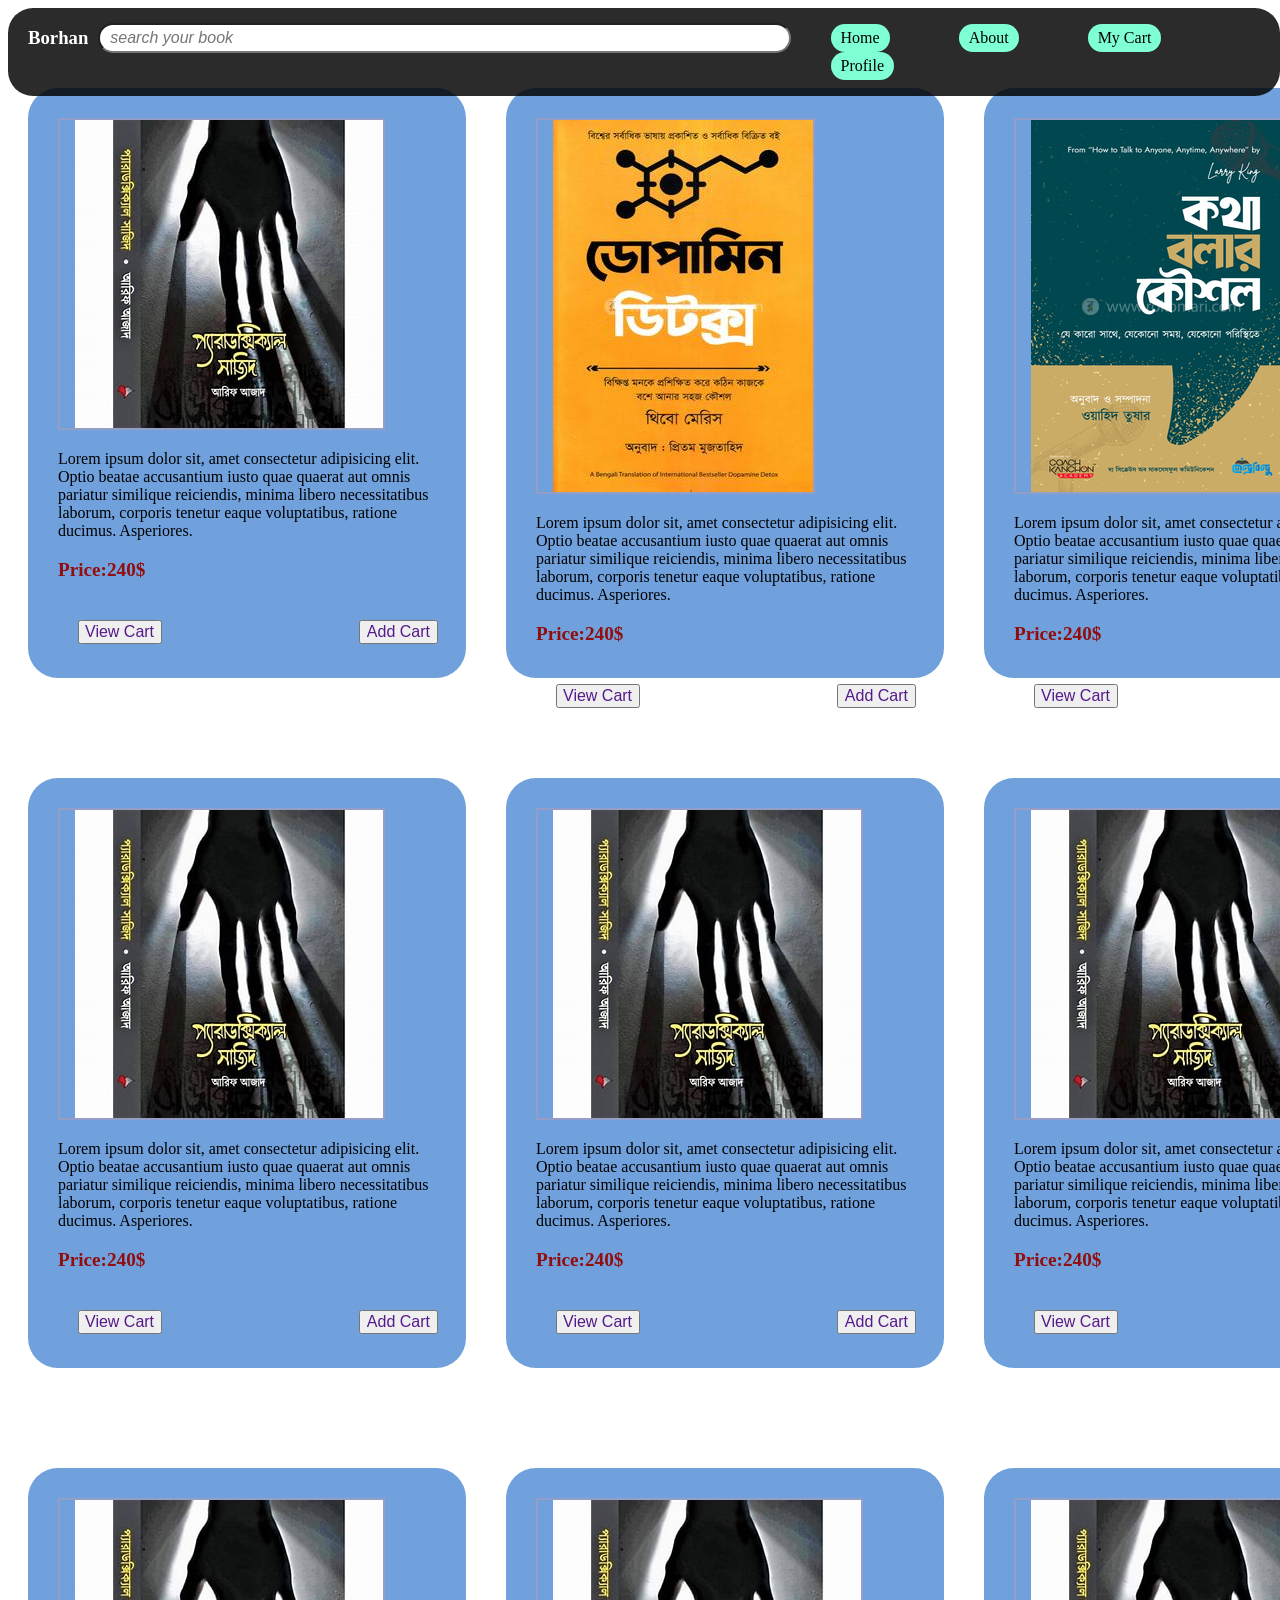
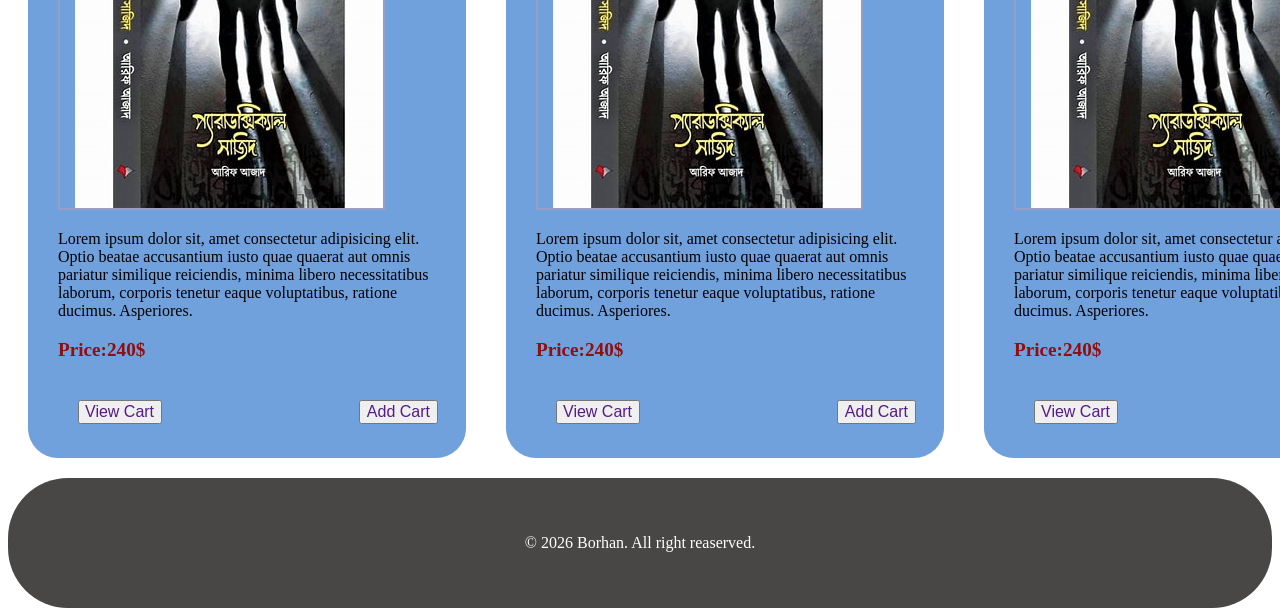
==== index.html @ c6078ad2 "first commit" ====
<!doctype html>
<html lang="en">
  <head>
    <meta charset="UTF-8" />
    <meta name="viewport" content="width=device-width, initial-scale=1.0" />
    <title>Borhan Class work 31</title>
    <link rel="stylesheet" href="./style.css" />
  </head>
  <body>
    <header>
     <h3>Borhan</h3>
     <input type="search" placeholder="search your book" id="search">
            <nav>
                <ul>
                    <li><a href="">Home</a></li>
                    <li><a href="">About</a></li>
                    <li><a href="">My Cart</a></li>
                    <li><a href="">Profile</a></li>
                </ul>
            </nav>
        
    </header>
    <div class="alldiv" >
    <section>
      <div class="bookcart">
        <img src="./paradoxicla sazid.jpg" alt="Paradoxicla Sazid" />
        <p>
          Lorem ipsum dolor sit, amet consectetur adipisicing elit. Optio beatae
          accusantium iusto quae quaerat aut omnis pariatur similique
          reiciendis, minima libero necessitatibus laborum, corporis tenetur
          eaque voluptatibus, ratione ducimus. Asperiores.
        </p>
        <p id="price"><b>Price:240$</b></p>
        <div class="button">
          <button class="button1">
            <a href="">View Cart</a>
          </button>
          <button>
            <a href="">Add Cart</a>
          </button>
        </div>
      </div>
    </section>
     <section>
      <div class="bookcart">
        <img src="./Dopamine_Detox_-Thibaut_Meurisse-7b8bc-243389.jpg" alt="Paradoxicla Sazid" />
        <p>
          Lorem ipsum dolor sit, amet consectetur adipisicing elit. Optio beatae
          accusantium iusto quae quaerat aut omnis pariatur similique
          reiciendis, minima libero necessitatibus laborum, corporis tenetur
          eaque voluptatibus, ratione ducimus. Asperiores.
        </p>
        <p id="price"><b>Price:240$</b></p>
        <div class="button">
          <button class="button1">
            <a href="">View Cart</a>
          </button>
          <button>
            <a href="">Add Cart</a>
          </button>
        </div>
      </div>
    </section>
     <section>
      <div class="bookcart">
        <img src="./How_to_Talk_to_Anyone-Larry_King-3ddd3-338046.png" alt="Paradoxicla Sazid" />
        <p>
          Lorem ipsum dolor sit, amet consectetur adipisicing elit. Optio beatae
          accusantium iusto quae quaerat aut omnis pariatur similique
          reiciendis, minima libero necessitatibus laborum, corporis tenetur
          eaque voluptatibus, ratione ducimus. Asperiores.
        </p>
        <p id="price"><b>Price:240$</b></p>
        <div class="button">
          <button class="button1">
            <a href="">View Cart</a>
          </button>
          <button>
            <a href="">Add Cart</a>
          </button>
        </div>
      </div>
    </section>
    </div>

    <div class="alldiv" >
    <section>
      <div class="bookcart">
        <img src="./paradoxicla sazid.jpg" alt="Paradoxicla Sazid" />
        <p>
          Lorem ipsum dolor sit, amet consectetur adipisicing elit. Optio beatae
          accusantium iusto quae quaerat aut omnis pariatur similique
          reiciendis, minima libero necessitatibus laborum, corporis tenetur
          eaque voluptatibus, ratione ducimus. Asperiores.
        </p>
        <p id="price"><b>Price:240$</b></p>
        <div class="button">
          <button class="button1">
            <a href="">View Cart</a>
          </button>
          <button>
            <a href="">Add Cart</a>
          </button>
        </div>
      </div>
    </section>
     <section>
      <div class="bookcart">
        <img src="./paradoxicla sazid.jpg" alt="Paradoxicla Sazid" />
        <p>
          Lorem ipsum dolor sit, amet consectetur adipisicing elit. Optio beatae
          accusantium iusto quae quaerat aut omnis pariatur similique
          reiciendis, minima libero necessitatibus laborum, corporis tenetur
          eaque voluptatibus, ratione ducimus. Asperiores.
        </p>
        <p id="price"><b>Price:240$</b></p>
        <div class="button">
          <button class="button1">
            <a href="">View Cart</a>
          </button>
          <button>
            <a href="">Add Cart</a>
          </button>
        </div>
      </div>
    </section>
     <section>
      <div class="bookcart">
        <img src="./paradoxicla sazid.jpg" alt="Paradoxicla Sazid" />
        <p>
          Lorem ipsum dolor sit, amet consectetur adipisicing elit. Optio beatae
          accusantium iusto quae quaerat aut omnis pariatur similique
          reiciendis, minima libero necessitatibus laborum, corporis tenetur
          eaque voluptatibus, ratione ducimus. Asperiores.
        </p>
        <p id="price"><b>Price:240$</b></p>
        <div class="button">
          <button class="button1">
            <a href="">View Cart</a>
          </button>
          <button>
            <a href="">Add Cart</a>
          </button>
        </div>
      </div>
    </section>
    </div>
    <div class="alldiv" >
    <section>
      <div class="bookcart">
        <img src="./paradoxicla sazid.jpg" alt="Paradoxicla Sazid" />
        <p>
          Lorem ipsum dolor sit, amet consectetur adipisicing elit. Optio beatae
          accusantium iusto quae quaerat aut omnis pariatur similique
          reiciendis, minima libero necessitatibus laborum, corporis tenetur
          eaque voluptatibus, ratione ducimus. Asperiores.
        </p>
        <p id="price"><b>Price:240$</b></p>
        <div class="button">
          <button class="button1">
            <a href="">View Cart</a>
          </button>
          <button>
            <a href="">Add Cart</a>
          </button>
        </div>
      </div>
    </section>
     <section>
      <div class="bookcart">
        <img src="./paradoxicla sazid.jpg" alt="Paradoxicla Sazid" />
        <p>
          Lorem ipsum dolor sit, amet consectetur adipisicing elit. Optio beatae
          accusantium iusto quae quaerat aut omnis pariatur similique
          reiciendis, minima libero necessitatibus laborum, corporis tenetur
          eaque voluptatibus, ratione ducimus. Asperiores.
        </p>
        <p id="price"><b>Price:240$</b></p>
        <div class="button">
          <button class="button1">
            <a href="">View Cart</a>
          </button>
          <button>
            <a href="">Add Cart</a>
          </button>
        </div>
      </div>
    </section>
     <section>
      <div class="bookcart">
        <img src="./paradoxicla sazid.jpg" alt="Paradoxicla Sazid" />
        <p>
          Lorem ipsum dolor sit, amet consectetur adipisicing elit. Optio beatae
          accusantium iusto quae quaerat aut omnis pariatur similique
          reiciendis, minima libero necessitatibus laborum, corporis tenetur
          eaque voluptatibus, ratione ducimus. Asperiores.
        </p>
        <p id="price"><b>Price:240$</b></p>
        <div class="button">
          <button class="button1">
            <a href="">View Cart</a>
          </button>
          <button>
            <a href="">Add Cart</a>
          </button>
        </div>
      </div>
    </section>
    </div>
    <footer>
        <p>&copy; 2026 Borhan. All right reaserved.</p>
    </footer>
  </body>
</html>
---- style.css ----
nav ul{
    
    list-style: none;
}
nav ul li{
    display: inline-block;
    margin-right: 50px;
 }
nav ul li a{
    text-decoration: none;
    display: inline-block;
    padding: 5px 10px;
    color: black;
    background-color: aquamarine;
    border-radius: 20px;
    /*border-right: 1px solid black;*/
    margin-right: 15px;
}
nav ul li a:hover{
    background-color: black;
    color: white;
}
header{
    background-color: rgba(0, 0, 0, 0.832);
    border-radius: 25px;
    color: whiteS;
    display: flex;
    justify-content: space-between;
    position: fixed;
    margin: 0;
}
h3{
    color: white;
    margin-left: 20px;
    margin-right: 10px;
}

#search{
    width: 800px;
    height: 30px;
    margin-top: 15px;
    border-radius: 15px;
    font-size: medium;
    font-style: italic;
    padding: 10px;
}
.bookcart{
    height: 530px;
    width: 400px;
    background-color: rgb(112, 161, 221);
    padding: 30px;
    border-radius: 30px; 
    align-content: center;
    align-items: center;
    padding-right: 8px;
    margin: 20px;
    margin-top: 80px;
}
img{
    border: 2px solid rgb(148, 158, 198);
    padding-left: 15px;
}
.button{
    display: flex;
    justify-content: space-between;
    padding: 20px;
}
.button a{
    text-decoration: none;
    height: 10px;
    font-size: larger;
}
.button a:hover{
    background-color: black;
    color: aliceblue;
    cursor: pointer;
}
.button1{
    padding-left: 5px;
}

#price{
    font-size: larger;
    color: rgb(146, 13, 13);
}
.alldiv{
    display: flex;
    justify-content:space-around;
    
}
footer{
    text-align: center;
   
    background-color: rgba(17, 16, 14, 0.77);
    color: white;
    padding: 40px;
    border-radius: 60px;
}
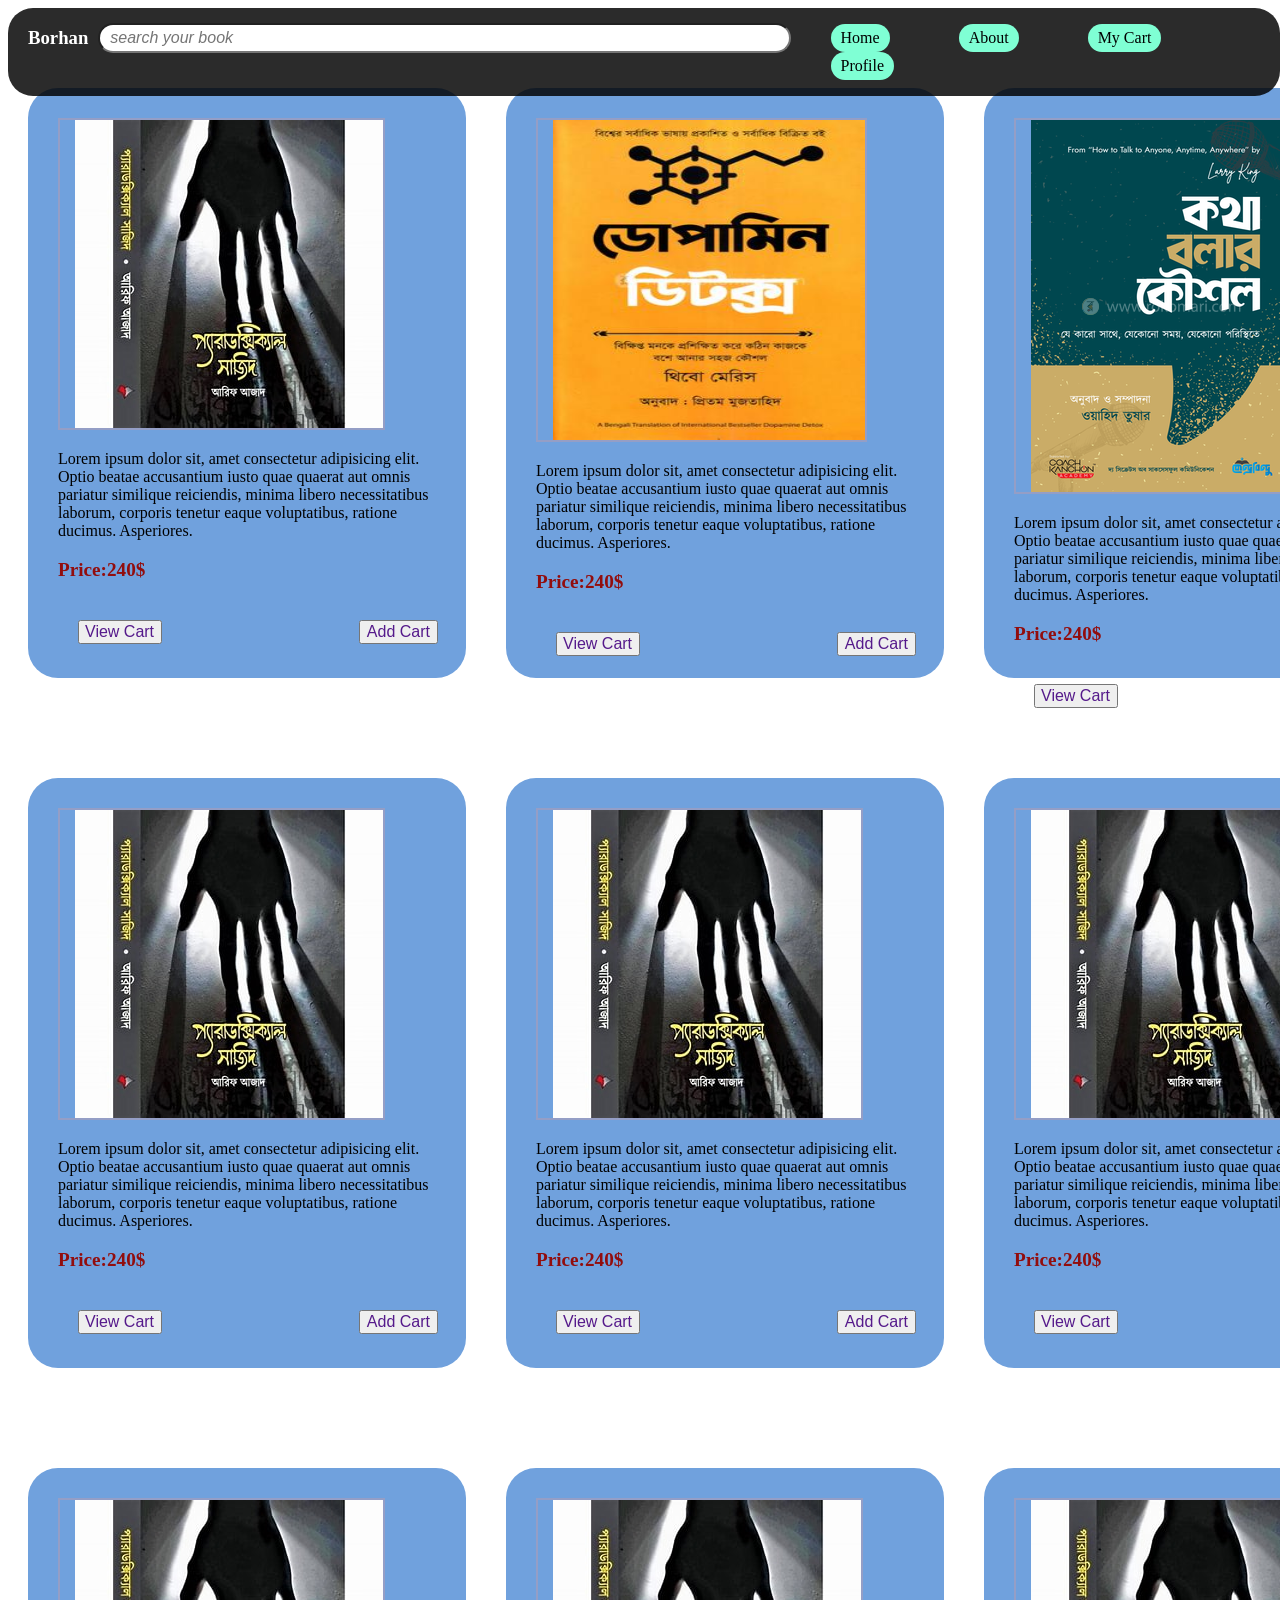
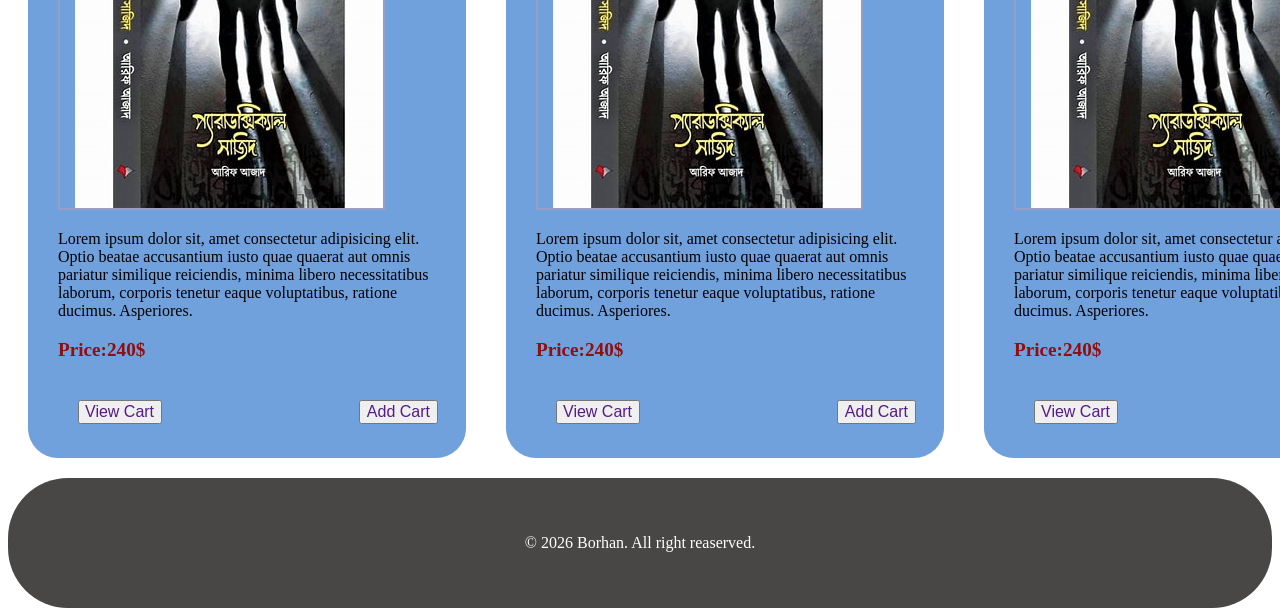
==== commit 9f4f738f: "fix file links" ====
--- a/index.html
+++ b/index.html
@@ -43,7 +43,7 @@
     </section>
      <section>
       <div class="bookcart">
-        <img src="./Dopamine_Detox_-Thibaut_Meurisse-7b8bc-243389.jpg" alt="Paradoxicla Sazid" />
+        <img src="./Dopamine_Detox_-Thibaut_Meurisse-7b8bc-243389.jpg" alt="Paradoxicla Sazid"  height="320px" width="312"/>
         <p>
           Lorem ipsum dolor sit, amet consectetur adipisicing elit. Optio beatae
           accusantium iusto quae quaerat aut omnis pariatur similique
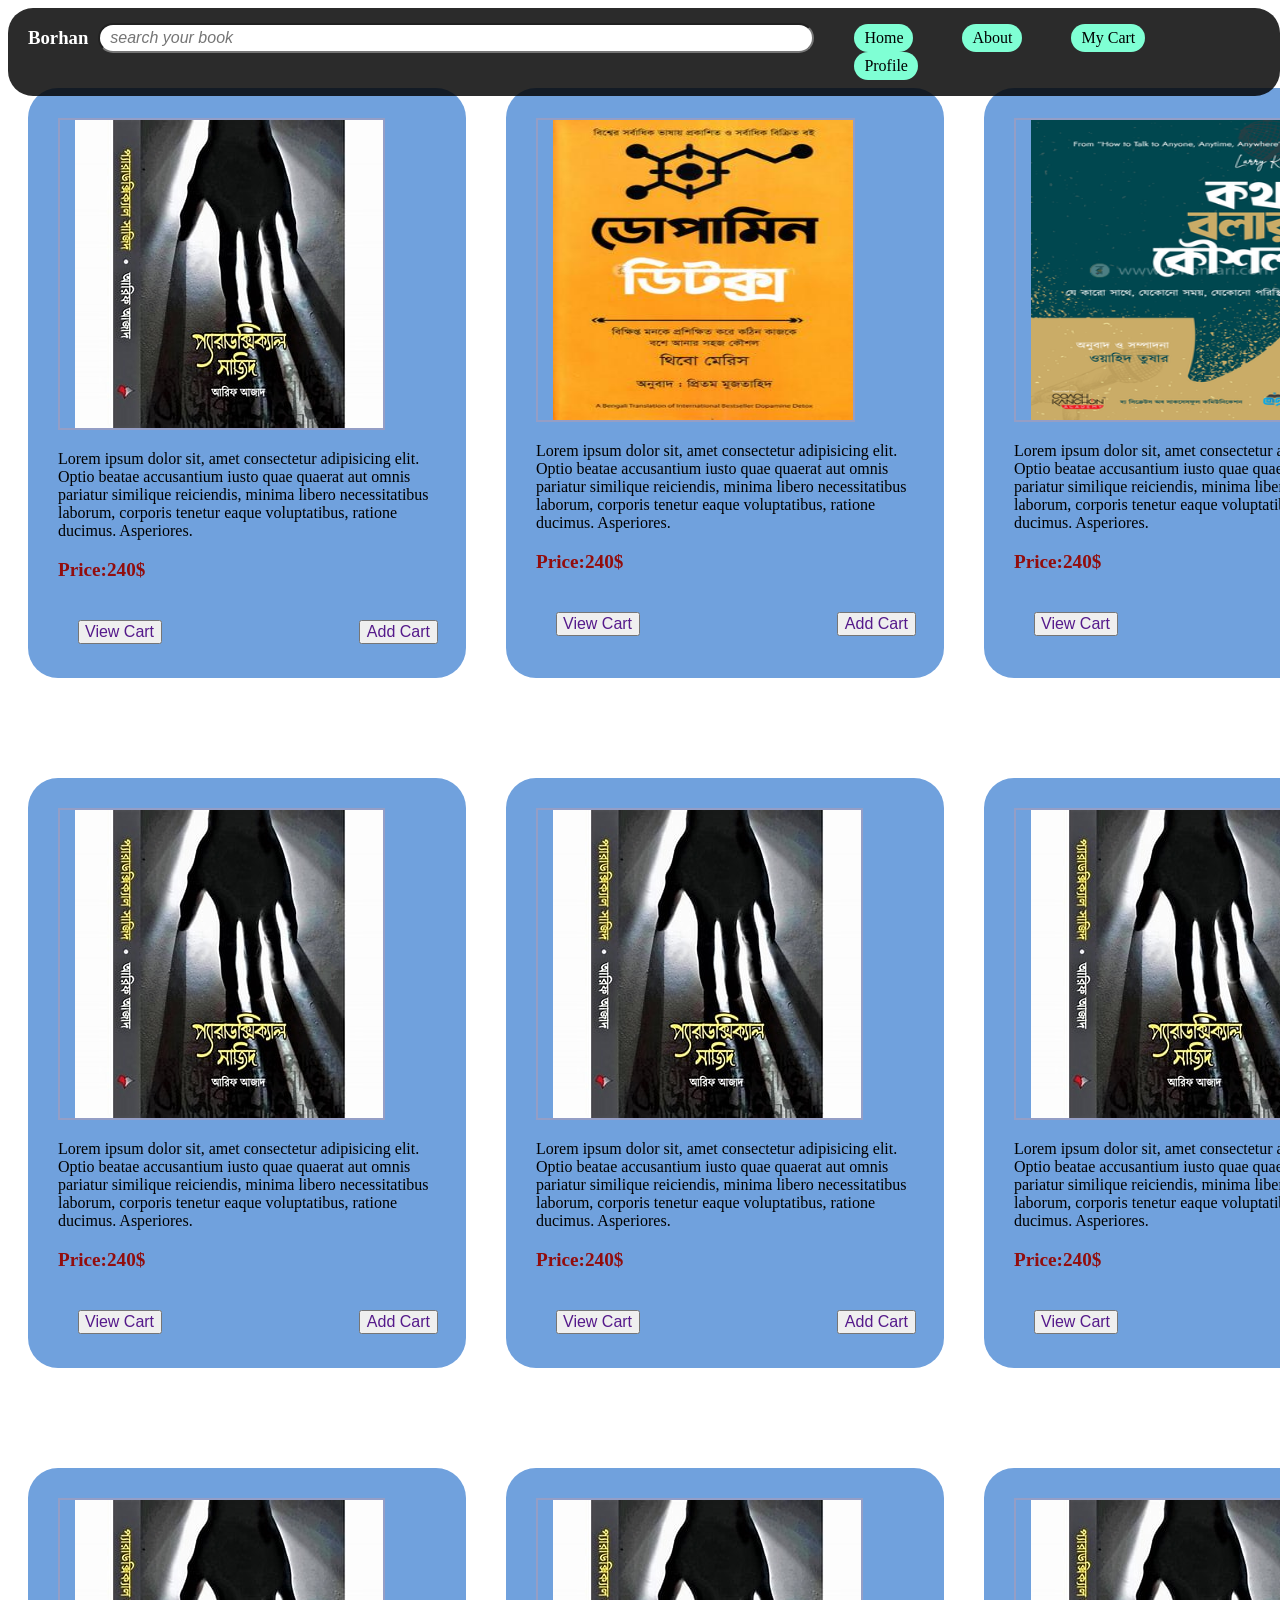
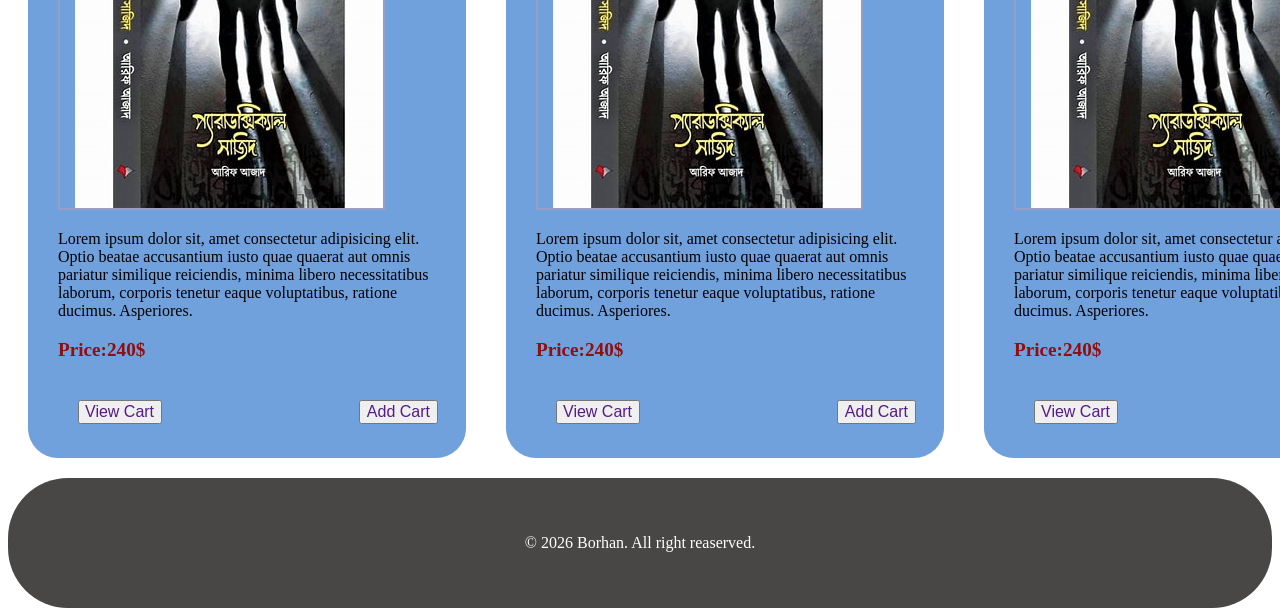
==== commit 259247e6: "Updated HTML and CSS" ====
--- a/index.html
+++ b/index.html
@@ -43,35 +43,35 @@
     </section>
      <section>
       <div class="bookcart">
-        <img src="./Dopamine_Detox_-Thibaut_Meurisse-7b8bc-243389.jpg" alt="Paradoxicla Sazid"  height="320px" width="312"/>
-        <p>
-          Lorem ipsum dolor sit, amet consectetur adipisicing elit. Optio beatae
-          accusantium iusto quae quaerat aut omnis pariatur similique
-          reiciendis, minima libero necessitatibus laborum, corporis tenetur
-          eaque voluptatibus, ratione ducimus. Asperiores.
-        </p>
-        <p id="price"><b>Price:240$</b></p>
-        <div class="button">
-          <button class="button1">
-            <a href="">View Cart</a>
-          </button>
-          <button>
-            <a href="">Add Cart</a>
-          </button>
-        </div>
-      </div>
-    </section>
-     <section>
-      <div class="bookcart">
-        <img src="./How_to_Talk_to_Anyone-Larry_King-3ddd3-338046.png" alt="Paradoxicla Sazid" />
-        <p>
-          Lorem ipsum dolor sit, amet consectetur adipisicing elit. Optio beatae
-          accusantium iusto quae quaerat aut omnis pariatur similique
-          reiciendis, minima libero necessitatibus laborum, corporis tenetur
-          eaque voluptatibus, ratione ducimus. Asperiores.
-        </p>
-        <p id="price"><b>Price:240$</b></p>
-        <div class="button">
+        <img src="./Dopamine_Detox_-Thibaut_Meurisse-7b8bc-243389.jpg" alt="Paradoxicla Sazid"  height="300px" width="300"/>
+        <p>
+          Lorem ipsum dolor sit, amet consectetur adipisicing elit. Optio beatae
+          accusantium iusto quae quaerat aut omnis pariatur similique
+          reiciendis, minima libero necessitatibus laborum, corporis tenetur
+          eaque voluptatibus, ratione ducimus. Asperiores.
+        </p>
+        <p id="price"><b>Price:240$</b></p>
+        <div class="button" style="padding-bottom: 25px;">
+          <button class="button1">
+            <a href="">View Cart</a>
+          </button>
+          <button>
+            <a href="">Add Cart</a>
+          </button>
+        </div>
+      </div>
+    </section>
+     <section>
+      <div class="bookcart">
+        <img src="./How_to_Talk_to_Anyone-Larry_King-3ddd3-338046.png" alt="Paradoxicla Sazid"  height="300px" width="300"/>
+        <p>
+          Lorem ipsum dolor sit, amet consectetur adipisicing elit. Optio beatae
+          accusantium iusto quae quaerat aut omnis pariatur similique
+          reiciendis, minima libero necessitatibus laborum, corporis tenetur
+          eaque voluptatibus, ratione ducimus. Asperiores.
+        </p>
+        <p id="price"><b>Price:240$</b></p>
+        <div class="button"  style="padding-bottom: 25px;">
           <button class="button1">
             <a href="">View Cart</a>
           </button>
--- a/style.css
+++ b/style.css
@@ -5,7 +5,7 @@
 }
 nav ul li{
     display: inline-block;
-    margin-right: 50px;
+    margin-right: 30px;
  }
 nav ul li a{
     text-decoration: none;
@@ -37,7 +37,7 @@
 }
 
 #search{
-    width: 800px;
+    width: 750px;
     height: 30px;
     margin-top: 15px;
     border-radius: 15px;
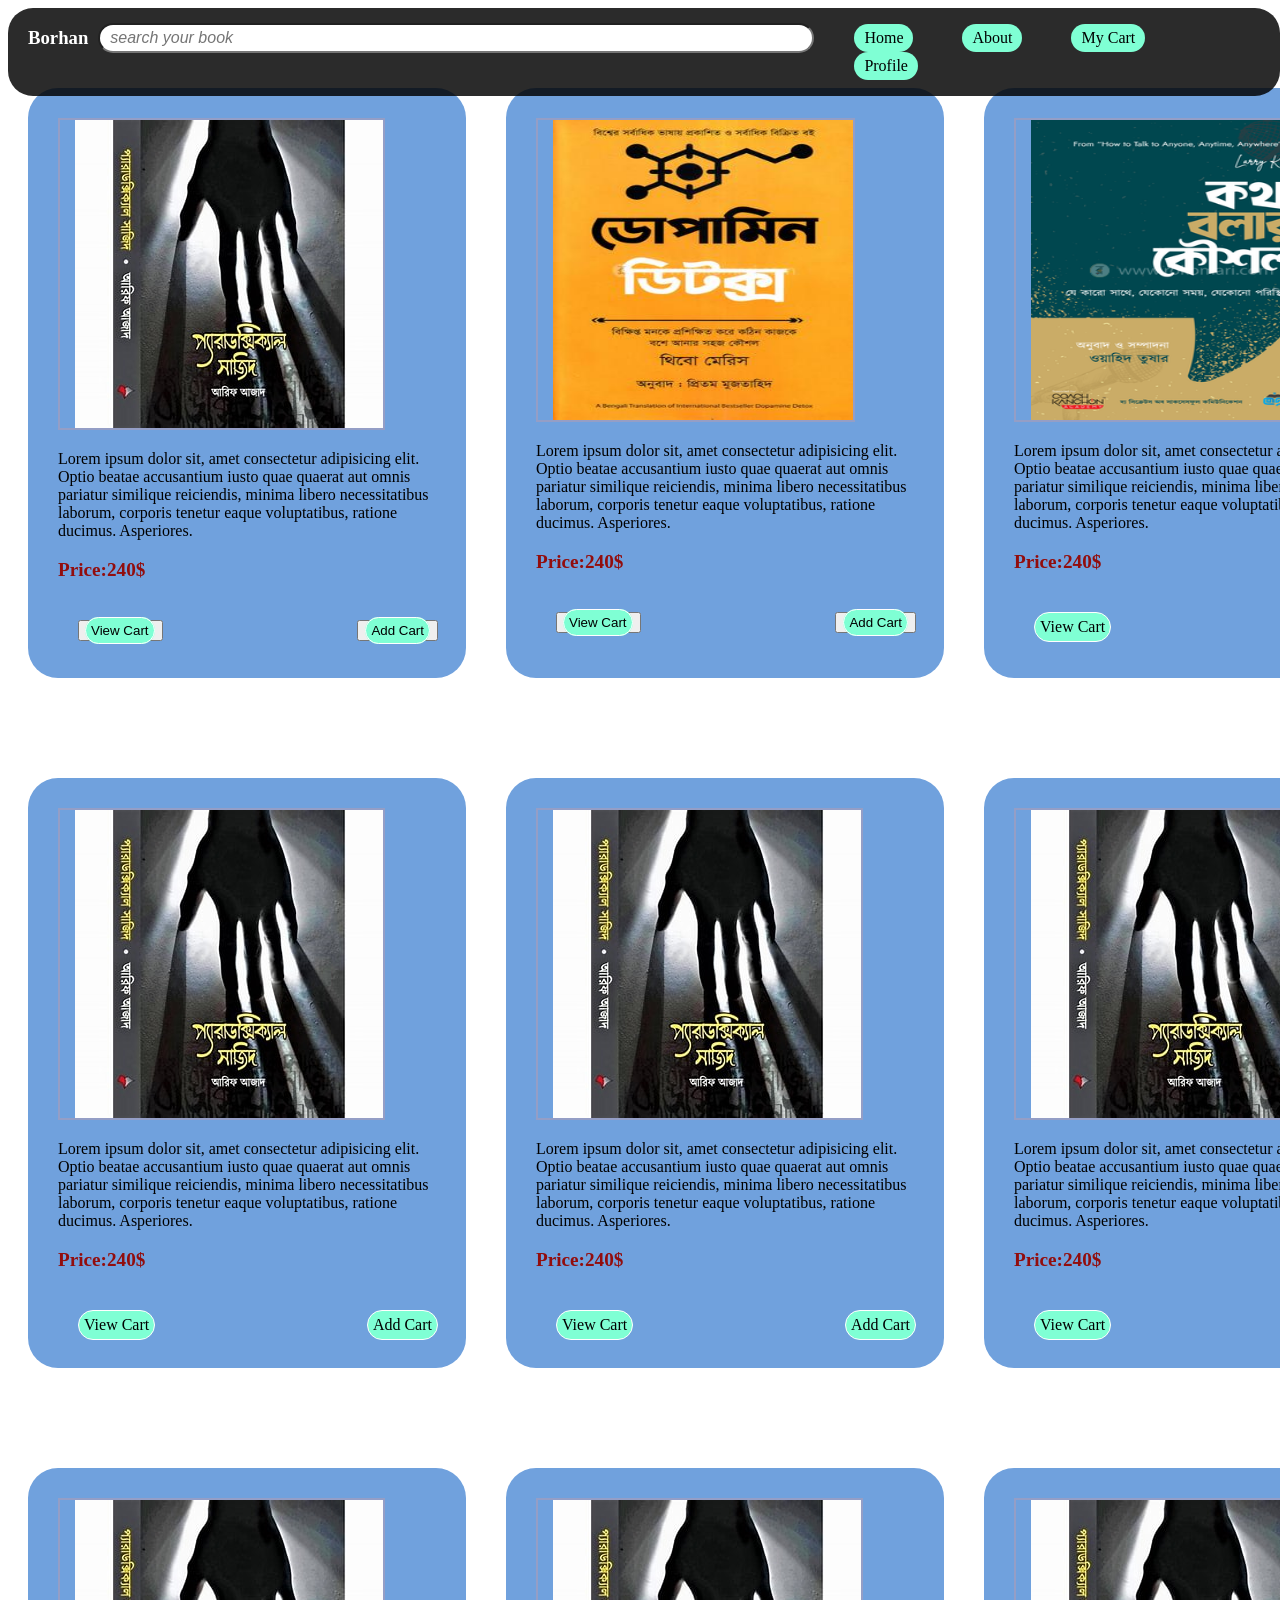
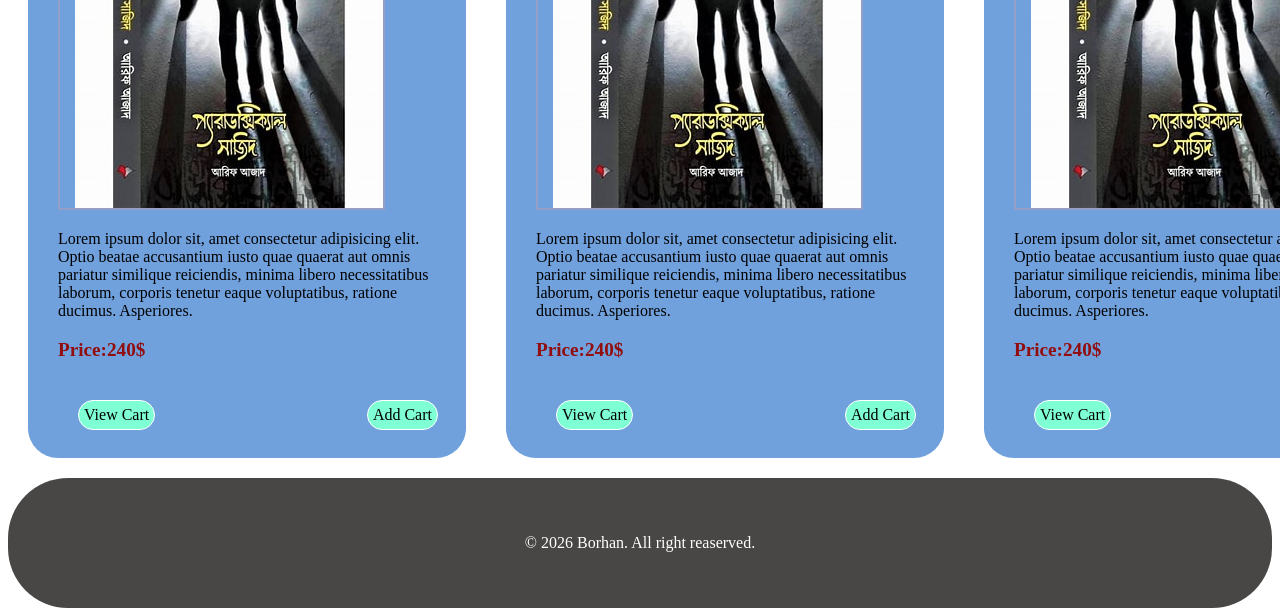
==== commit 4da7613f: "Updated HTML and CSS" ====
--- a/index.html
+++ b/index.html
@@ -71,11 +71,10 @@
           eaque voluptatibus, ratione ducimus. Asperiores.
         </p>
         <p id="price"><b>Price:240$</b></p>
-        <div class="button"  style="padding-bottom: 25px;">
-          <button class="button1">
-            <a href="">View Cart</a>
-          </button>
-          <button>
+        <div class="button">
+           
+            <a href=""class="button1">View Cart</a>
+           
             <a href="">Add Cart</a>
           </button>
         </div>
@@ -95,52 +94,49 @@
         </p>
         <p id="price"><b>Price:240$</b></p>
         <div class="button">
-          <button class="button1">
-            <a href="">View Cart</a>
-          </button>
-          <button>
-            <a href="">Add Cart</a>
-          </button>
-        </div>
-      </div>
-    </section>
-     <section>
-      <div class="bookcart">
-        <img src="./paradoxicla sazid.jpg" alt="Paradoxicla Sazid" />
-        <p>
-          Lorem ipsum dolor sit, amet consectetur adipisicing elit. Optio beatae
-          accusantium iusto quae quaerat aut omnis pariatur similique
-          reiciendis, minima libero necessitatibus laborum, corporis tenetur
-          eaque voluptatibus, ratione ducimus. Asperiores.
-        </p>
-        <p id="price"><b>Price:240$</b></p>
-        <div class="button">
-          <button class="button1">
-            <a href="">View Cart</a>
-          </button>
-          <button>
-            <a href="">Add Cart</a>
-          </button>
-        </div>
-      </div>
-    </section>
-     <section>
-      <div class="bookcart">
-        <img src="./paradoxicla sazid.jpg" alt="Paradoxicla Sazid" />
-        <p>
-          Lorem ipsum dolor sit, amet consectetur adipisicing elit. Optio beatae
-          accusantium iusto quae quaerat aut omnis pariatur similique
-          reiciendis, minima libero necessitatibus laborum, corporis tenetur
-          eaque voluptatibus, ratione ducimus. Asperiores.
-        </p>
-        <p id="price"><b>Price:240$</b></p>
-        <div class="button">
-          <button class="button1">
-            <a href="">View Cart</a>
-          </button>
-          <button>
-            <a href="">Add Cart</a>
-          </button>
+           
+            <a href="" class="button1">View Cart</a>
+          
+            <a href="">Add Cart</a>
+          
+        </div>
+      </div>
+    </section>
+     <section>
+      <div class="bookcart">
+        <img src="./paradoxicla sazid.jpg" alt="Paradoxicla Sazid" />
+        <p>
+          Lorem ipsum dolor sit, amet consectetur adipisicing elit. Optio beatae
+          accusantium iusto quae quaerat aut omnis pariatur similique
+          reiciendis, minima libero necessitatibus laborum, corporis tenetur
+          eaque voluptatibus, ratione ducimus. Asperiores.
+        </p>
+        <p id="price"><b>Price:240$</b></p>
+        <div class="button">
+           
+            <a href="" class="button1">View Cart</a>
+           
+            <a href="">Add Cart</a>
+         
+        </div>
+      </div>
+    </section>
+     <section>
+      <div class="bookcart">
+        <img src="./paradoxicla sazid.jpg" alt="Paradoxicla Sazid" />
+        <p>
+          Lorem ipsum dolor sit, amet consectetur adipisicing elit. Optio beatae
+          accusantium iusto quae quaerat aut omnis pariatur similique
+          reiciendis, minima libero necessitatibus laborum, corporis tenetur
+          eaque voluptatibus, ratione ducimus. Asperiores.
+        </p>
+        <p id="price"><b>Price:240$</b></p>
+        <div class="button">
+          
+            <a href="" class="button1">View Cart</a>
+          
+            <a href="">Add Cart</a>
+          
         </div>
       </div>
     </section>
@@ -157,52 +153,49 @@
         </p>
         <p id="price"><b>Price:240$</b></p>
         <div class="button">
-          <button class="button1">
-            <a href="">View Cart</a>
-          </button>
-          <button>
-            <a href="">Add Cart</a>
-          </button>
-        </div>
-      </div>
-    </section>
-     <section>
-      <div class="bookcart">
-        <img src="./paradoxicla sazid.jpg" alt="Paradoxicla Sazid" />
-        <p>
-          Lorem ipsum dolor sit, amet consectetur adipisicing elit. Optio beatae
-          accusantium iusto quae quaerat aut omnis pariatur similique
-          reiciendis, minima libero necessitatibus laborum, corporis tenetur
-          eaque voluptatibus, ratione ducimus. Asperiores.
-        </p>
-        <p id="price"><b>Price:240$</b></p>
-        <div class="button">
-          <button class="button1">
-            <a href="">View Cart</a>
-          </button>
-          <button>
-            <a href="">Add Cart</a>
-          </button>
-        </div>
-      </div>
-    </section>
-     <section>
-      <div class="bookcart">
-        <img src="./paradoxicla sazid.jpg" alt="Paradoxicla Sazid" />
-        <p>
-          Lorem ipsum dolor sit, amet consectetur adipisicing elit. Optio beatae
-          accusantium iusto quae quaerat aut omnis pariatur similique
-          reiciendis, minima libero necessitatibus laborum, corporis tenetur
-          eaque voluptatibus, ratione ducimus. Asperiores.
-        </p>
-        <p id="price"><b>Price:240$</b></p>
-        <div class="button">
-          <button class="button1">
-            <a href="">View Cart</a>
-          </button>
-          <button>
-            <a href="">Add Cart</a>
-          </button>
+           
+            <a href="" class="button1" >View Cart</a>
+         
+            <a href="">Add Cart</a>
+           
+        </div>
+      </div>
+    </section>
+     <section>
+      <div class="bookcart">
+        <img src="./paradoxicla sazid.jpg" alt="Paradoxicla Sazid" />
+        <p>
+          Lorem ipsum dolor sit, amet consectetur adipisicing elit. Optio beatae
+          accusantium iusto quae quaerat aut omnis pariatur similique
+          reiciendis, minima libero necessitatibus laborum, corporis tenetur
+          eaque voluptatibus, ratione ducimus. Asperiores.
+        </p>
+        <p id="price"><b>Price:240$</b></p>
+        <div class="button">
+           
+            <a href="" class="button1">View Cart</a>
+           
+            <a href="">Add Cart</a>
+         
+        </div>
+      </div>
+    </section>
+     <section>
+      <div class="bookcart">
+        <img src="./paradoxicla sazid.jpg" alt="Paradoxicla Sazid" />
+        <p>
+          Lorem ipsum dolor sit, amet consectetur adipisicing elit. Optio beatae
+          accusantium iusto quae quaerat aut omnis pariatur similique
+          reiciendis, minima libero necessitatibus laborum, corporis tenetur
+          eaque voluptatibus, ratione ducimus. Asperiores.
+        </p>
+        <p id="price"><b>Price:240$</b></p>
+        <div class="button">
+          
+            <a href="" class="button1">View Cart</a>
+           
+            <a href="">Add Cart</a>
+           
         </div>
       </div>
     </section>
--- a/style.css
+++ b/style.css
@@ -68,8 +68,12 @@
 }
 .button a{
     text-decoration: none;
-    height: 10px;
-    font-size: larger;
+    background-color: aquamarine;
+    color: black;
+    text-align: center;
+    border: 1px double white;
+    border-radius: 20px;
+    padding: 5px;
 }
 .button a:hover{
     background-color: black;
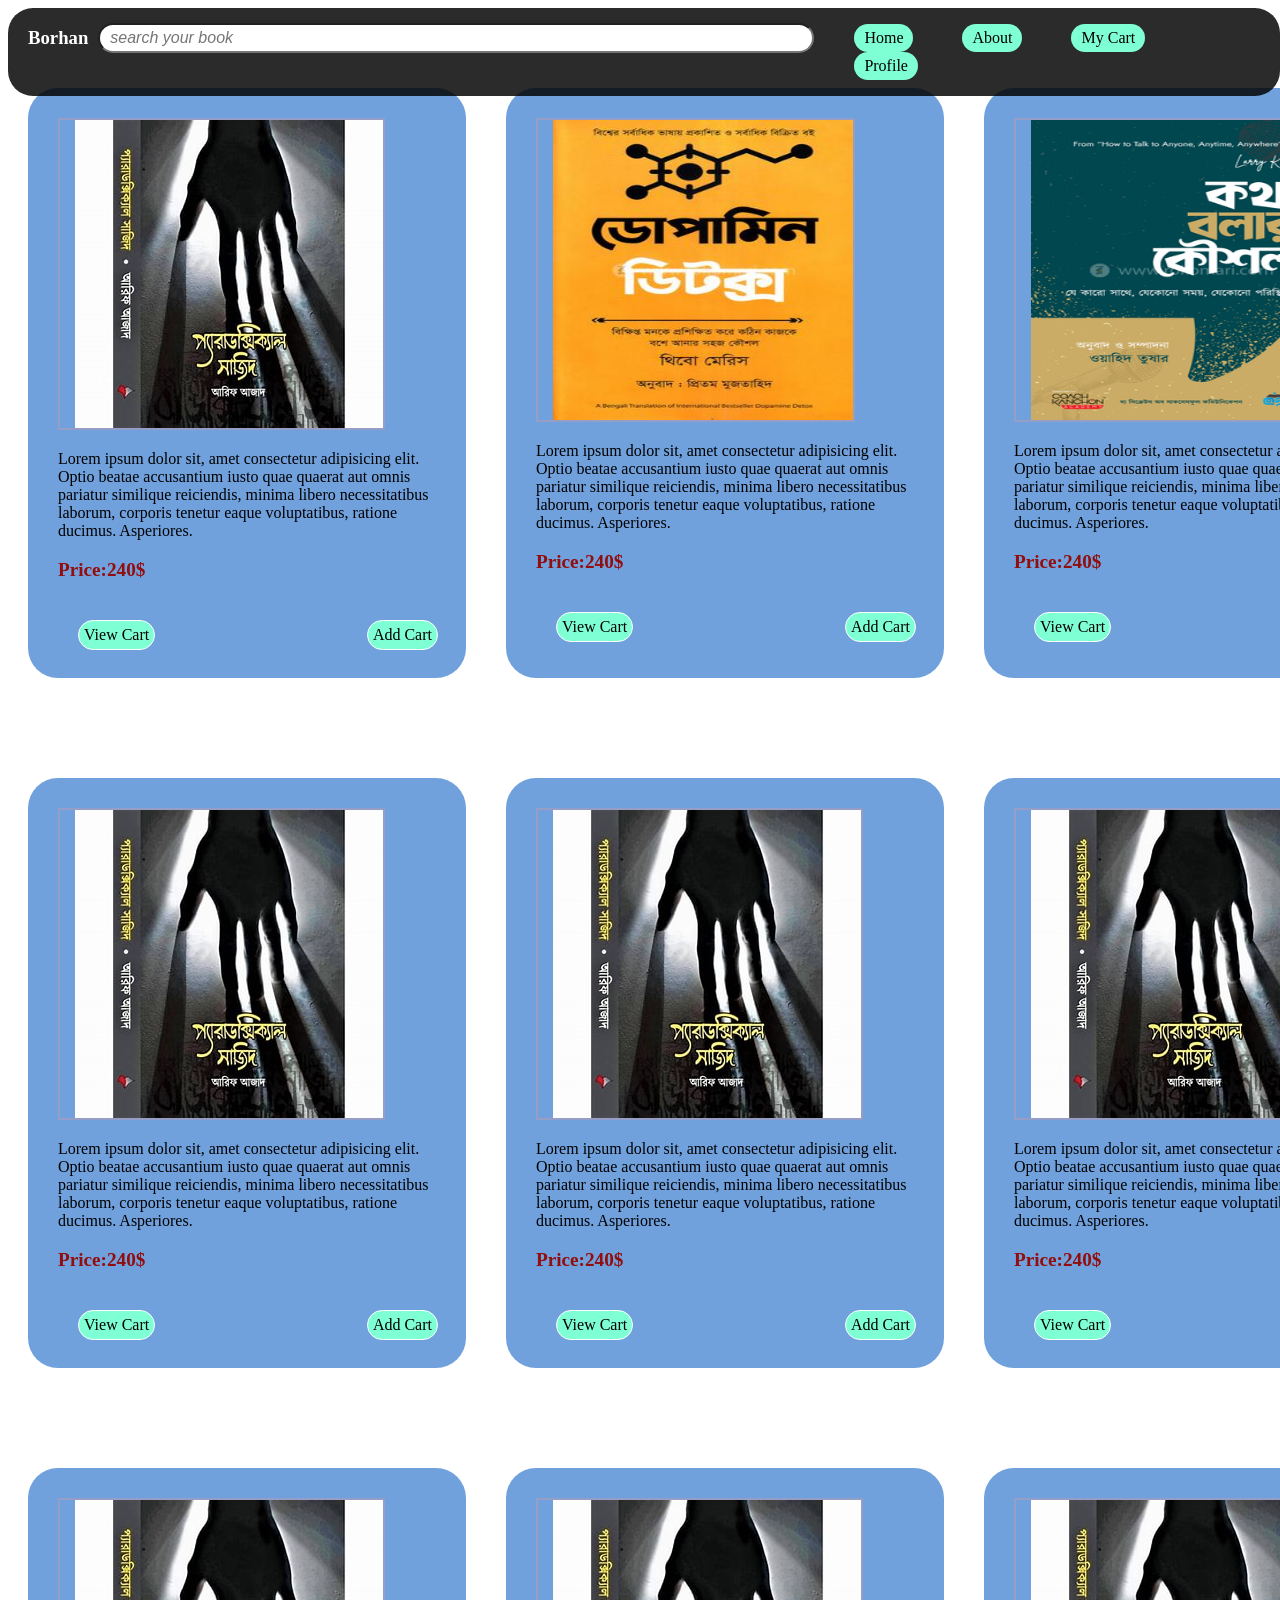
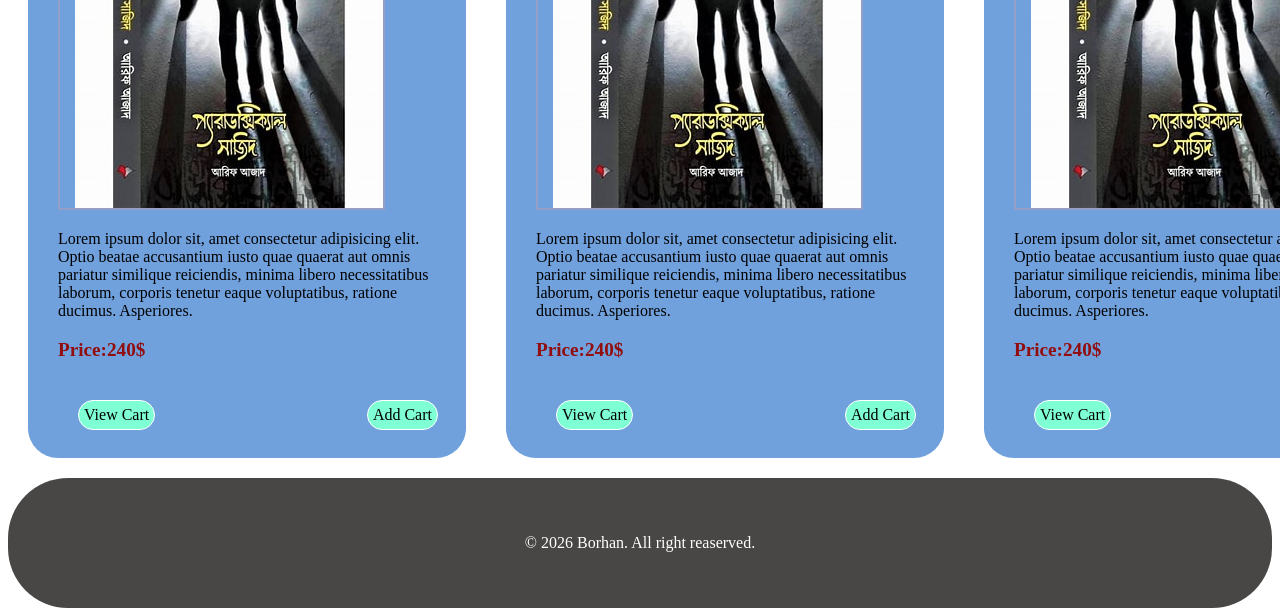
==== commit 55b7b0da: "Updated HTML and CSS" ====
--- a/index.html
+++ b/index.html
@@ -32,12 +32,11 @@
         </p>
         <p id="price"><b>Price:240$</b></p>
         <div class="button">
-          <button class="button1">
-            <a href="">View Cart</a>
-          </button>
-          <button>
-            <a href="">Add Cart</a>
-          </button>
+           
+            <a href="" class="button1">View Cart</a>
+           
+            <a href="">Add Cart</a>
+           
         </div>
       </div>
     </section>
@@ -52,12 +51,11 @@
         </p>
         <p id="price"><b>Price:240$</b></p>
         <div class="button" style="padding-bottom: 25px;">
-          <button class="button1">
-            <a href="">View Cart</a>
-          </button>
-          <button>
-            <a href="">Add Cart</a>
-          </button>
+           
+            <a href="" class="button1">View Cart</a>
+          
+            <a href="">Add Cart</a>
+          
         </div>
       </div>
     </section>
@@ -76,7 +74,7 @@
             <a href=""class="button1">View Cart</a>
            
             <a href="">Add Cart</a>
-          </button>
+           
         </div>
       </div>
     </section>
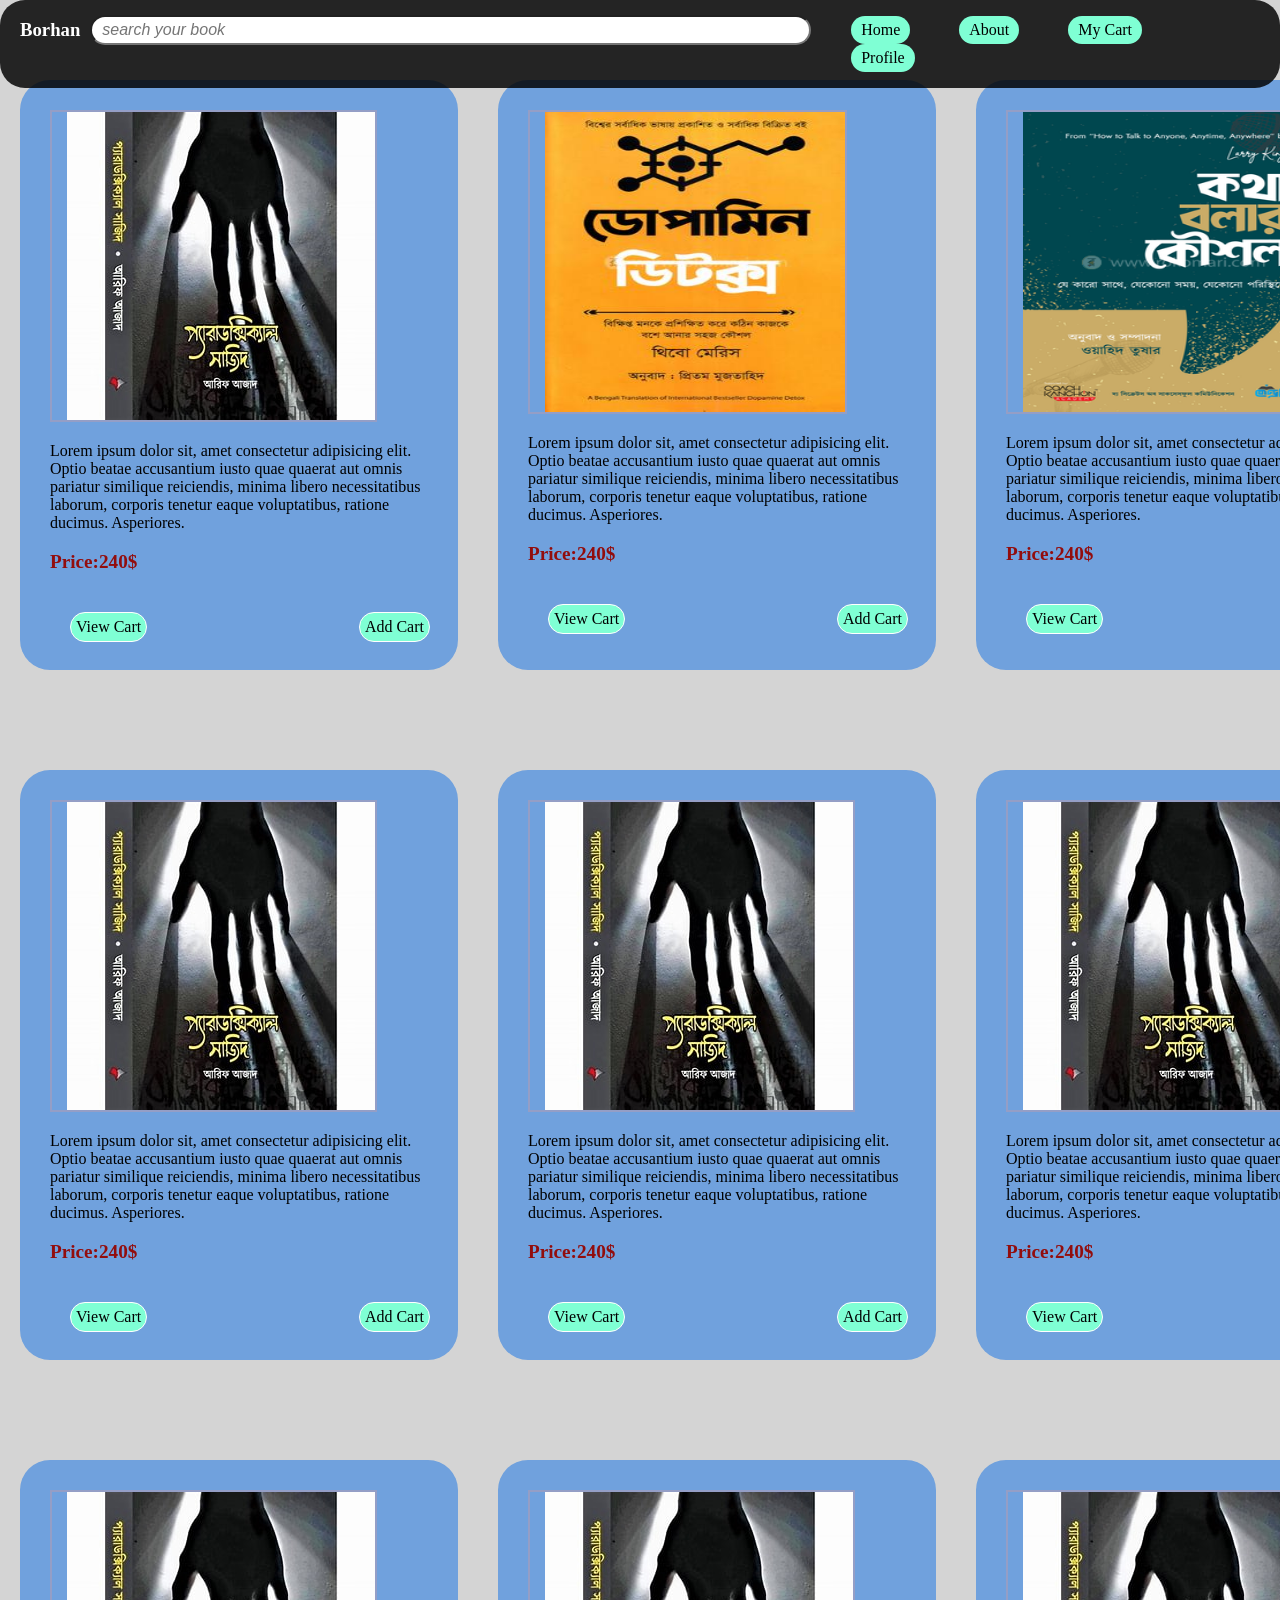
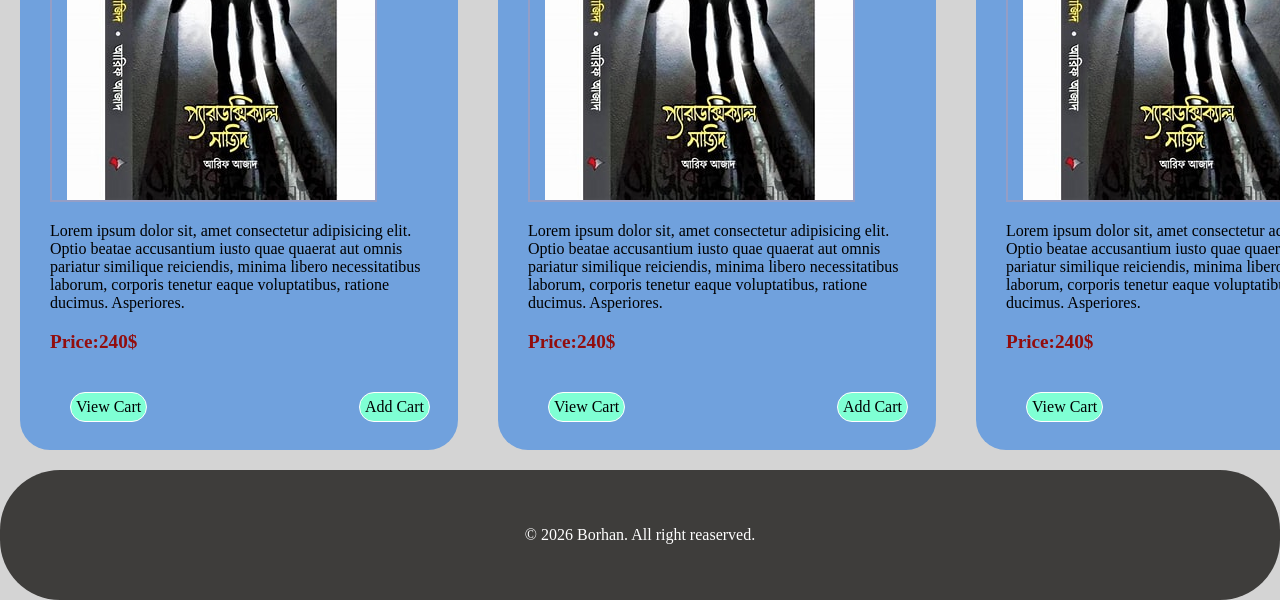
==== commit 8e4ade20: "updated HTML and CSS" ====
--- a/index.html
+++ b/index.html
@@ -12,9 +12,9 @@
      <input type="search" placeholder="search your book" id="search">
             <nav>
                 <ul>
-                    <li><a href="">Home</a></li>
-                    <li><a href="">About</a></li>
-                    <li><a href="">My Cart</a></li>
+                    <li><a href="./index.html">Home</a></li>
+                    <li><a href="./about.html">About</a></li>
+                    <li><a href="./mycart.html">My Cart</a></li>
                     <li><a href="">Profile</a></li>
                 </ul>
             </nav>
--- a/style.css
+++ b/style.css
@@ -1,4 +1,8 @@
- 
+ body{
+    margin: 0;
+    padding: 0px;
+    background-color: rgb(212, 212, 212);
+}
 nav ul{
     
     list-style: none;
@@ -24,7 +28,7 @@
 header{
     background-color: rgba(0, 0, 0, 0.832);
     border-radius: 25px;
-    color: whiteS;
+    color: white;
     display: flex;
     justify-content: space-between;
     position: fixed;
@@ -90,8 +94,8 @@
 }
 .alldiv{
     display: flex;
-    justify-content:space-around;
-    
+    justify-content:space- between;
+    padding-right: 80px;
 }
 footer{
     text-align: center;
@@ -100,4 +104,9 @@
     color: white;
     padding: 40px;
     border-radius: 60px;
+}
+.about-us{
+    text-align: center;
+    padding: 20px;
+   background-color: rgb(112, 161, 221);
 }
